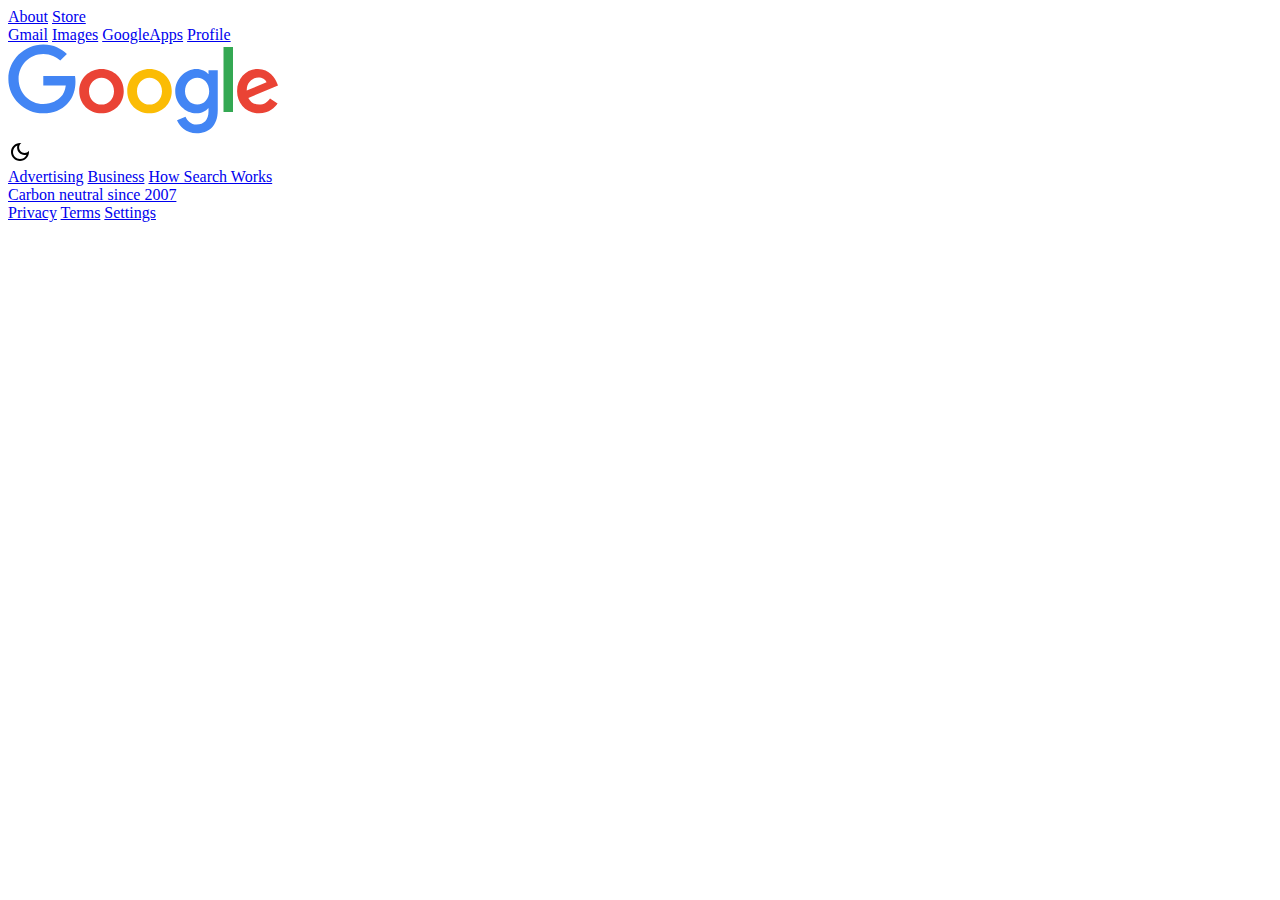
==== index.html @ 4e2bc86b "Updated README file, renamed google-homepage.html to index.html, created and img folder and added im" ====
<!DOCTYPE html>
<html lang="en">
    <!--General Webpage Information-->
    <head>
        <meta charset="UTF-8">
        <meta name="viewport" content="width=device-width, initial-scale=1.0">
        <title>Google</title>
        <link rel="shortcut icon" type="image/jpeg" href="../img/shortcut.jpeg">
        <link rel="preconnect" href="https://fonts.gstatic.com">
        <link href="https://fonts.googleapis.com/css2?family=Ubuntu:wght@300&display=swap" rel="stylesheet">
        <!--Link to custom CSS-->
        <link href="../style.css" rel="stylesheet">
    </head>
    <body>
        <header>
            <nav>
                <div>
                    <a href="#">About</a>
                    <a href="#">Store</a>
                </div>
                <div>
                    <a href="#">Gmail</a>
                    <a href="#">Images</a>
                    <a href="#">GoogleApps</a>
                    <a href="#">Profile</a>
                </div>
            </nav>
        </header>
        <main>
            <div>
                <img src="../img/google.svg" alt="Google">
            </div>
            <div>
                <img src="../img/darkmode.svg" alt="Darkmode">
            </div>
            <div>
                <!--google search bar-->
            </div>
            <div>
                <!--Google Search & I'm Feeling Lucky Buttons-->
            </div>
        </main>
        <footer>
            <div>
                <a href="#">Advertising</a>
                <a href="#">Business</a>
                <a href="#">How Search Works</a>
            </div>
            <div>
                <a href="#">Carbon neutral since 2007</a>
            </div>
            <div>
                <a href="#">Privacy</a>
                <a href="#">Terms</a>
                <a href="#">Settings</a>
            </div>
        </footer>
    </body>
</html>
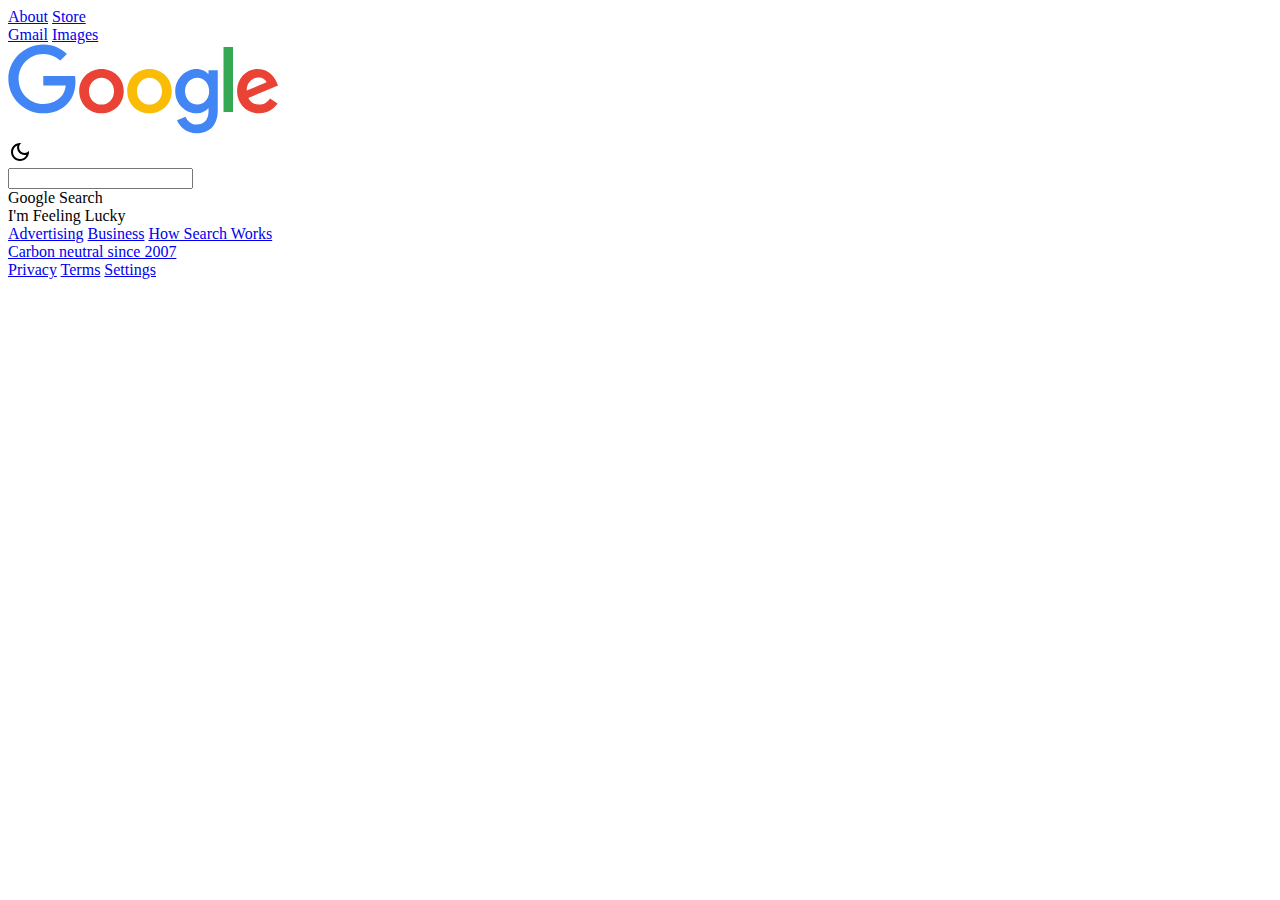
==== commit c9ca72c0: "Add profile image, create css file, add all main components of index, comment code" ====
--- a/index.html
+++ b/index.html
@@ -3,52 +3,76 @@
     <!--General Webpage Information-->
     <head>
         <meta charset="UTF-8">
+        <!--Make page responsive-->
         <meta name="viewport" content="width=device-width, initial-scale=1.0">
+        <!--Title that shows up in tab-->
         <title>Google</title>
+        <!--Adds icon in front of title-->
         <link rel="shortcut icon" type="image/jpeg" href="../img/shortcut.jpeg">
+        <!--Fonts-->
         <link rel="preconnect" href="https://fonts.gstatic.com">
         <link href="https://fonts.googleapis.com/css2?family=Ubuntu:wght@300&display=swap" rel="stylesheet">
         <!--Link to custom CSS-->
         <link href="../style.css" rel="stylesheet">
     </head>
     <body>
+        <!--Header-->
         <header>
+            <!--Nav Bar-->
             <nav>
+                <!--Links on top left of page-->
                 <div>
                     <a href="#">About</a>
                     <a href="#">Store</a>
                 </div>
+                <!--Links on top right of page-->
                 <div>
                     <a href="#">Gmail</a>
                     <a href="#">Images</a>
-                    <a href="#">GoogleApps</a>
-                    <a href="#">Profile</a>
+                    <a href="#"><div onclick="myMenu()" class="menu gsprite"></div></a>
+                    <a href="#" id="login"><div></div></a>
                 </div>
             </nav>
+            <div id="popup" style="display: none;">
+                <!--popup menu items here-->
+            </div>
         </header>
+        <!--Main body-->
         <main>
+            <!--Google Logo-->
             <div>
                 <img src="../img/google.svg" alt="Google">
             </div>
+            <!--Darkmode Selector-->
             <div>
                 <img src="../img/darkmode.svg" alt="Darkmode">
             </div>
             <div>
-                <!--google search bar-->
-            </div>
-            <div>
-                <!--Google Search & I'm Feeling Lucky Buttons-->
+                <!--Google Search bar-->
+                <form>
+                    <div class="search_icon gsprite"></div>
+                    <input type="text" name="search" id="search">
+                    <!--Google Search & I'm Feeling Lucky Buttons-->
+                    <div class="buttons">
+                        <a><div id="gsearch">Google Search</div></a>
+                        <a><div id="lucky">I'm Feeling Lucky</div></a>
+                    </div>
+                </form>
             </div>
         </main>
+        <!--Footer-->
         <footer>
+            <!--Links on bottom left of page-->
             <div>
                 <a href="#">Advertising</a>
                 <a href="#">Business</a>
                 <a href="#">How Search Works</a>
             </div>
+            <!--Link on bottom center of page-->
             <div>
                 <a href="#">Carbon neutral since 2007</a>
             </div>
+            <!--Links on bottom right of page-->
             <div>
                 <a href="#">Privacy</a>
                 <a href="#">Terms</a>
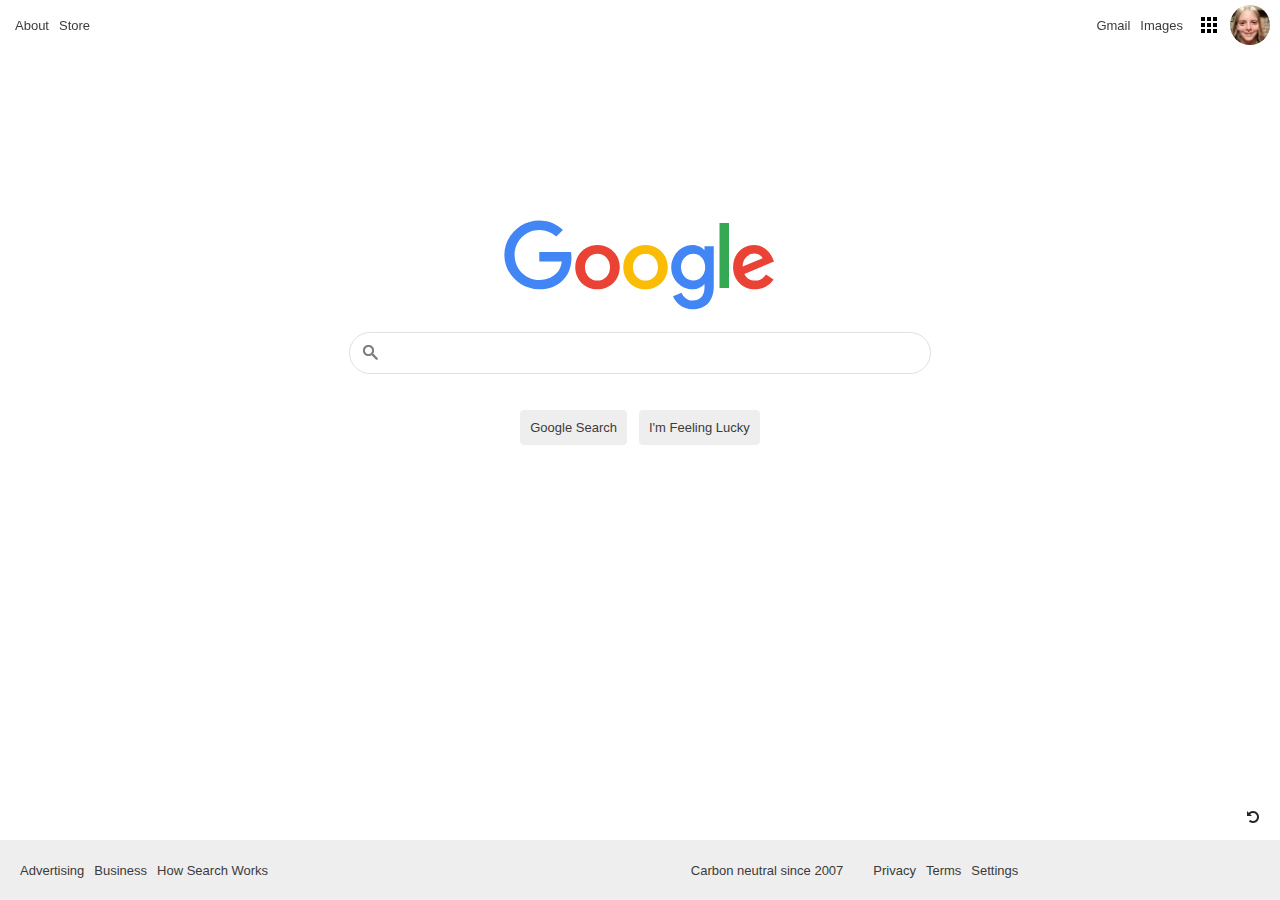
==== commit e256e7a7: "Edit README, Add popup menu, Add CSS, Add JS" ====
--- a/index.html
+++ b/index.html
@@ -14,6 +14,8 @@
         <link href="https://fonts.googleapis.com/css2?family=Ubuntu:wght@300&display=swap" rel="stylesheet">
         <!--Link to custom CSS-->
         <link href="../style.css" rel="stylesheet">
+        <!--Link to custom JS-->
+        <link href="../script.js">
     </head>
     <body>
         <!--Header-->
@@ -33,8 +35,28 @@
                     <a href="#" id="login"><div></div></a>
                 </div>
             </nav>
-            <div id="popup" style="display: none;">
-                <!--popup menu items here-->
+            <!--Popup Menu for "myMenu"-->
+            <div id="popup" class="popup" style="display: none;">
+                <a href="#">
+                    <div class="first sprite"></div>
+                    <div class="icon_text">Tribute</div>
+                </a>
+                <a href="#">
+                    <div class="second sprite"></div>
+                    <div class="icon_text">Form</div>
+                </a>
+                <a href="#">
+                    <div class="third sprite"></div>
+                    <div class="icon_text">Landing</div>
+                </a>
+                <a href="#">
+                    <div class="fourth sprite"></div>
+                    <div class="icon_text">Documentation</div>
+                </a>
+                <a href="#">
+                    <div class="fifth sprite"></div>
+                    <div class="icon_text">Portfolio</div>
+                </a>
             </div>
         </header>
         <!--Main body-->
@@ -42,10 +64,6 @@
             <!--Google Logo-->
             <div>
                 <img src="../img/google.svg" alt="Google">
-            </div>
-            <!--Darkmode Selector-->
-            <div>
-                <img src="../img/darkmode.svg" alt="Darkmode">
             </div>
             <div>
                 <!--Google Search bar-->
@@ -60,24 +78,31 @@
                 </form>
             </div>
         </main>
+        <!--Darkmode Selector-->
+        <div onclick="darkMode()">
+            <span class="switch gsprite"></span>
+            <!--<img src="../img/darkmode.svg" alt="Darkmode">-->
+        </div>
         <!--Footer-->
         <footer>
-            <!--Links on bottom left of page-->
-            <div>
-                <a href="#">Advertising</a>
-                <a href="#">Business</a>
-                <a href="#">How Search Works</a>
-            </div>
-            <!--Link on bottom center of page-->
-            <div>
-                <a href="#">Carbon neutral since 2007</a>
-            </div>
-            <!--Links on bottom right of page-->
-            <div>
-                <a href="#">Privacy</a>
-                <a href="#">Terms</a>
-                <a href="#">Settings</a>
-            </div>
+            <nav>
+                <!--Links on bottom left of page-->
+                <div>
+                    <a href="#">Advertising</a>
+                    <a href="#">Business</a>
+                    <a href="#">How Search Works</a>
+                </div>
+                <!--Link on bottom center of page-->
+                <div>
+                    <a href="#">Carbon neutral since 2007</a>
+                </div>
+                <!--Links on bottom right of page-->
+                <div>
+                    <a href="#">Privacy</a>
+                    <a href="#">Terms</a>
+                    <a href="#">Settings</a>
+                </div>
+            </nav>
         </footer>
     </body>
 </html>--- a/style.css
+++ b/style.css
@@ -0,0 +1,234 @@
+:focus {
+    outline: none;
+}
+.sprite {
+    background-image: url("img/sprite.png");
+    background-color: transparent;
+    background-repeat: no-repeat;
+}
+.gsprite{
+    background-image: url("img/gsprite.png");
+    background-color: transparent;
+    background-repeat: no-repeat;
+}
+body{
+    height: 100vh;
+    margin: 0;
+    font-family: Arial, Helvetica, sans-serif;
+    font-size: small;
+}
+header{
+    top: 0;
+    width: 100%;
+    display: flex;
+    flex-direction: row;
+    position: fixed;
+    z-index: 1;
+}
+nav{
+    width: 100%;
+    height: 50px;
+    display: flex;
+    align-items: center;
+}
+nav div{
+    display: flex;
+    width: 50%;
+    padding: 10px;
+    align-items: center;
+}
+nav div:nth-child(1){
+    justify-content: start;
+}
+nav div:nth-child(2){
+    justify-content: flex-end;
+    text-align: right;
+    right: 0;
+}
+nav div a{
+    padding: 5px;
+    white-space: nowrap;
+    text-decoration: none;
+    color: #3b3b3b;
+}
+a:hover{
+    text-decoration: underline;
+}
+#login{
+    background: url("img/profile.jpg");
+    height: 30px;
+    width: 30px;
+    background-size: cover;
+    border-radius: 50%;
+    background-position: -1px;
+    cursor: pointer;
+}
+#login div{
+    padding: 5px;
+    line-height: 10px;
+}
+.popup{
+    position: absolute;
+    top: 60px;
+    right: 20px;
+    width: 220px;
+    height: 330px;
+    background-color: #fff;
+    border: 1px solid #c0c0c0;
+    flex-wrap: wrap;
+    align-content: space-around;
+    justify-content: flex-start;
+    box-shadow: 1px -1px 5px silver;
+    z-index: 99;
+    border-radius: 5px;
+}
+.popup a{
+    text-decoration: none;
+    color: #3b3b3b;
+    display: flex;
+    flex-direction: column;
+    align-items: center;
+    justify-content: center;
+    width: 90px;
+    height: 90px;
+    padding: 10px;
+}
+.popup a:hover{
+    background-color: #e8f0fe;
+}
+.popup a div:nth-of-type(1){
+    height: 48px;
+    width: 48px;
+}
+.first{
+    background-position: -10px -57px;
+}
+.second{
+    background-position: -10px -118px;
+}
+.third{
+    background-position: -10px -3px;
+}
+.fourth{
+    background-position: -10px -178px;
+}
+.fifth{
+    background-position: -10px -235px;
+}
+.icon_text{
+    padding-top: 5px;
+}
+main{
+    display: flex;
+    flex-direction: column;
+    align-items: center;
+    justify-content: center;
+    position: relative;
+    padding-top: 220px;
+}
+main img{
+    display: block;
+    margin: 0 auto;
+}
+.menu{
+    background-position: -131px -37px;
+    padding: 0;
+    height: 32px;
+    width: 32px;
+}
+.menu:hover{
+    background-color: #eee;
+    border-radius: 50%;
+}
+.search_icon{
+    position: absolute;
+    padding: 11px 11px;
+    filter: contrast(0);
+    background-position: -248px -35px;
+    margin: 30px 30px;
+}
+.switch{
+    position: fixed;
+    bottom: 70px;
+    right: 15px;
+    height: 25px;
+    width: 25px;
+    background-position: -212px -40px;
+    cursor: pointer;
+}
+.switch:hover{
+    background-color: #eee;
+    border-radius: 50%;
+}
+.dark-mode{
+    background-color: #35363A;
+    color: #fff;
+}
+.dark-mode nav div a{
+    color: #fff;
+}
+.dark-mode .popup{
+    background-color: #35363A;
+    box-shadow: 0 -1px 2px 0 rgba(0, 0, 0, 0.3), 0 -2px 6px 2px rgba(0, 0, 0, 0.15);
+    border: 1px solid #000;
+}
+.dark-mode .popup a .icon_text{
+    filter: invert();
+}
+.dark-mode .buttons div{
+    color: #fff;
+    background-color: #2c2d31;
+}
+.dark-mode footer{
+    background-color: #2c2d31;
+}
+.dark-mode .switch, .dark-mode .menu, .dark-mode .search_icon{
+    filter: invert();
+}
+.dark-mode #search{
+    background-color: #393a3f;
+    color: #fff;
+}
+#search{
+    width: 50vw;
+    max-width: 500px;
+    height: 40px;
+    border: 1px solid #e1e1e1;
+    border-radius: 50px;
+    padding: 0 40px;
+    font-size: initial;
+    margin: 20px;
+}
+#search:hover, #search:active, #search:focus{
+    box-shadow: 0px 1.7px 5px #dfdfdf;;
+    outline: none;
+}
+.buttons{
+    display: flex;
+    flex-direction: row;
+    justify-content: center;
+    padding: 10px;
+}
+.buttons div{
+    margin: 5px;
+    padding: 10px;
+    color: #3b3b3b;
+    background-color: #eee;
+    border-color: #c0c0c0;
+    cursor: pointer;
+    border: 1px solid #fff;
+    border-radius: 5px;
+}
+.buttons div:hover{
+    border: 1px solid #c0c0c0;
+}
+.buttons a:hover{
+    text-decoration: none;
+}
+footer{
+    background-color: #eeeeee;
+    padding: 5px;
+    position: fixed;
+    bottom: 0;
+    width: 100%;
+}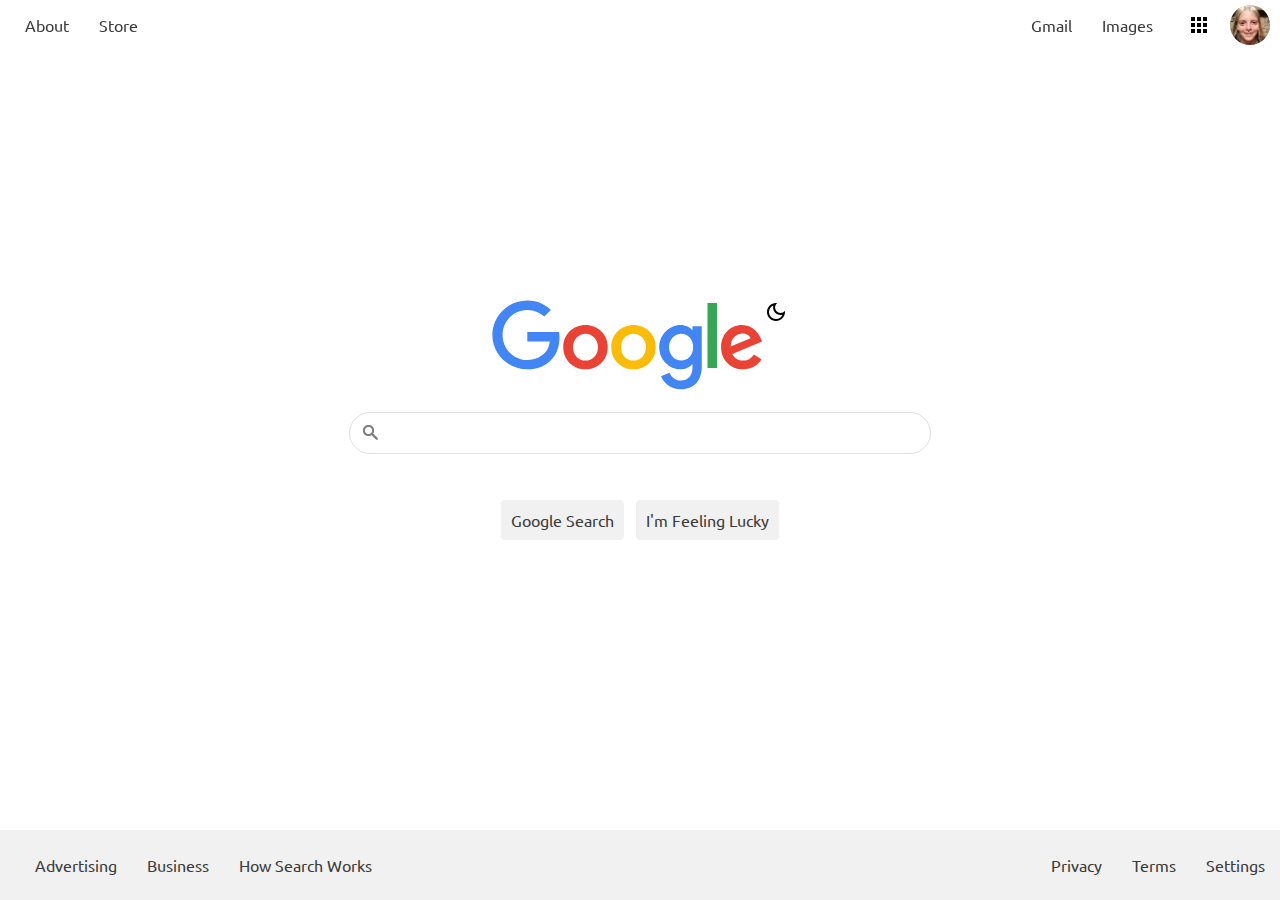
==== commit 0773d35b: "Remove unused img, update font, change darkmode toggle location, update JS and CSS" ====
--- a/index.html
+++ b/index.html
@@ -14,8 +14,6 @@
         <link href="https://fonts.googleapis.com/css2?family=Ubuntu:wght@300&display=swap" rel="stylesheet">
         <!--Link to custom CSS-->
         <link href="../style.css" rel="stylesheet">
-        <!--Link to custom JS-->
-        <link href="../script.js">
     </head>
     <body>
         <!--Header-->
@@ -31,11 +29,11 @@
                 <div>
                     <a href="#">Gmail</a>
                     <a href="#">Images</a>
-                    <a href="#"><div onclick="myMenu()" class="menu gsprite"></div></a>
-                    <a href="#" id="login"><div></div></a>
+                    <a href="#"><div onclick="googleApps()" class="menu gsprite"></div></a>
+                    <a href="#" id="login"></a>
                 </div>
             </nav>
-            <!--Popup Menu for "myMenu"-->
+            <!--Popup Menu for "googleApps"-->
             <div id="popup" class="popup" style="display: none;">
                 <a href="#">
                     <div class="first sprite"></div>
@@ -62,8 +60,10 @@
         <!--Main body-->
         <main>
             <!--Google Logo-->
-            <div>
+            <div class="row">
                 <img src="../img/google.svg" alt="Google">
+                <!--Darkmode Selector-->
+                <div onclick="darkMode()" class="switch dark-icon"></div>
             </div>
             <div>
                 <!--Google Search bar-->
@@ -78,31 +78,24 @@
                 </form>
             </div>
         </main>
-        <!--Darkmode Selector-->
-        <div onclick="darkMode()">
-            <span class="switch gsprite"></span>
-            <!--<img src="../img/darkmode.svg" alt="Darkmode">-->
-        </div>
         <!--Footer-->
         <footer>
             <nav>
                 <!--Links on bottom left of page-->
-                <div>
+                <div class="left">
                     <a href="#">Advertising</a>
                     <a href="#">Business</a>
                     <a href="#">How Search Works</a>
                 </div>
-                <!--Link on bottom center of page-->
-                <div>
-                    <a href="#">Carbon neutral since 2007</a>
-                </div>
                 <!--Links on bottom right of page-->
-                <div>
+                <div class="right">
                     <a href="#">Privacy</a>
                     <a href="#">Terms</a>
                     <a href="#">Settings</a>
                 </div>
             </nav>
         </footer>
+    <!--Link to custom JS-->
+    <script type="text/javascript" src="../script.js"></script>
     </body>
 </html>--- a/style.css
+++ b/style.css
@@ -14,8 +14,8 @@
 body{
     height: 100vh;
     margin: 0;
-    font-family: Arial, Helvetica, sans-serif;
-    font-size: small;
+    font-family: Ubuntu, Helvetica, sans-serif;
+    font-size: medium;
 }
 header{
     top: 0;
@@ -46,7 +46,7 @@
     right: 0;
 }
 nav div a{
-    padding: 5px;
+    padding: 15px;
     white-space: nowrap;
     text-decoration: none;
     color: #3b3b3b;
@@ -56,16 +56,12 @@
 }
 #login{
     background: url("img/profile.jpg");
-    height: 30px;
-    width: 30px;
+    height: 10px;
+    width: 10px;
     background-size: cover;
     border-radius: 50%;
     background-position: -1px;
     cursor: pointer;
-}
-#login div{
-    padding: 5px;
-    line-height: 10px;
 }
 .popup{
     position: absolute;
@@ -124,11 +120,15 @@
     align-items: center;
     justify-content: center;
     position: relative;
-    padding-top: 220px;
+    padding-top: 300px;
 }
 main img{
     display: block;
     margin: 0 auto;
+}
+.row{
+    display: flex;
+    flex-direction: row;
 }
 .menu{
     background-position: -131px -37px;
@@ -148,17 +148,18 @@
     margin: 30px 30px;
 }
 .switch{
-    position: fixed;
-    bottom: 70px;
-    right: 15px;
     height: 25px;
     width: 25px;
-    background-position: -212px -40px;
     cursor: pointer;
 }
 .switch:hover{
     background-color: #eee;
     border-radius: 50%;
+}
+.dark-icon{
+    background-image: url("img/darkmode.svg");
+    background-color: transparent;
+    background-repeat: no-repeat;
 }
 .dark-mode{
     background-color: #35363A;
@@ -207,13 +208,13 @@
     display: flex;
     flex-direction: row;
     justify-content: center;
-    padding: 10px;
+    padding: 20px;
 }
 .buttons div{
     margin: 5px;
     padding: 10px;
     color: #3b3b3b;
-    background-color: #eee;
+    background-color: #f1f1f1;
     border-color: #c0c0c0;
     cursor: pointer;
     border: 1px solid #fff;
@@ -225,10 +226,13 @@
 .buttons a:hover{
     text-decoration: none;
 }
-footer{
-    background-color: #eeeeee;
-    padding: 5px;
-    position: fixed;
+footer {
     bottom: 0;
     width: 100%;
+    display: flex;
+    flex-direction: row;
+    position: fixed;
+    z-index: 1;
+    background-color: #f1f1f1;
+    padding: 10px;
 }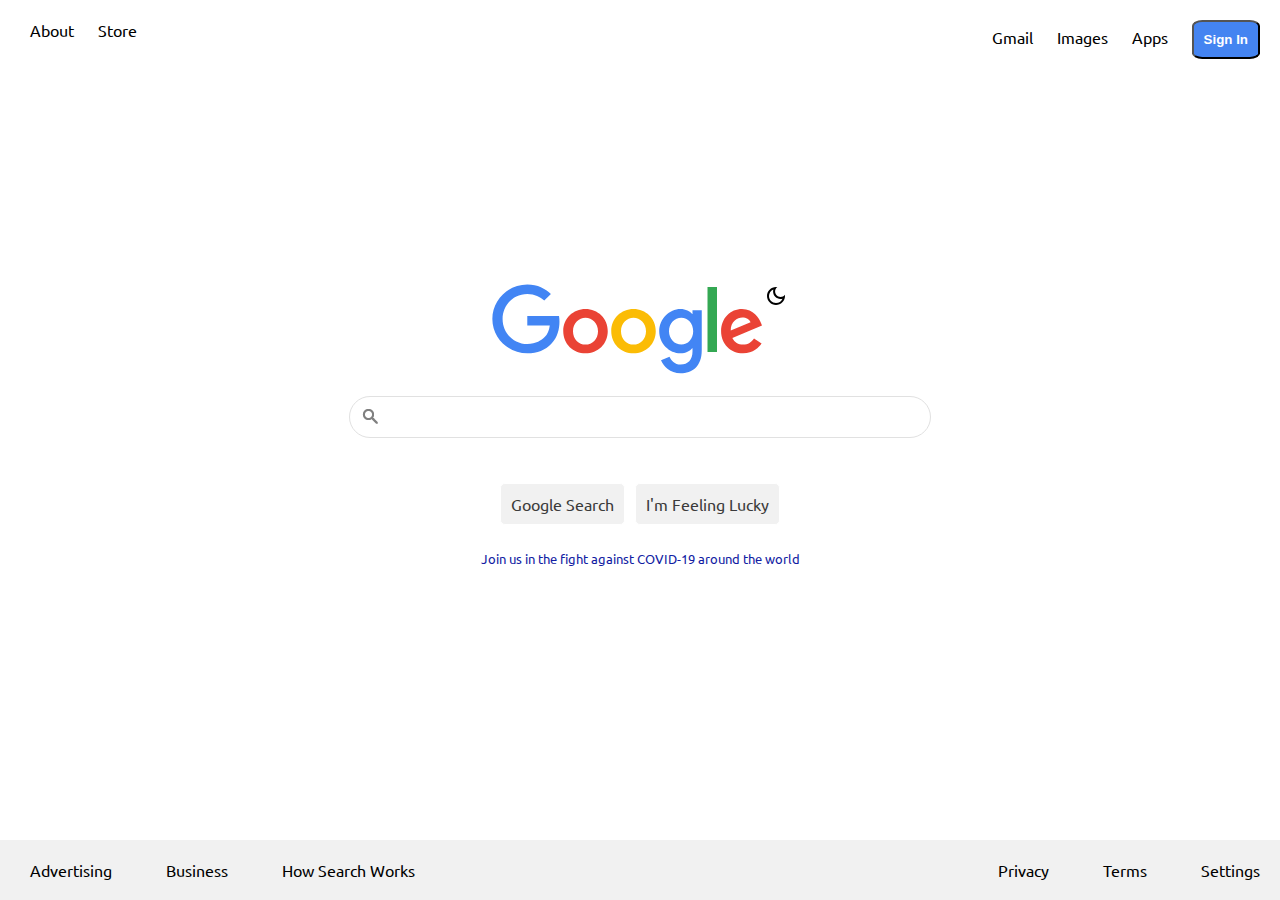
==== commit 55d3a5c2: "Simplified the page, Updated CSS" ====
--- a/index.html
+++ b/index.html
@@ -13,87 +13,62 @@
         <link rel="preconnect" href="https://fonts.gstatic.com">
         <link href="https://fonts.googleapis.com/css2?family=Ubuntu:wght@300&display=swap" rel="stylesheet">
         <!--Link to custom CSS-->
-        <link href="../style.css" rel="stylesheet">
+        <link href="../style.css" rel="stylesheet" type="text/css">
     </head>
     <body>
         <!--Header-->
         <header>
-            <!--Nav Bar-->
-            <nav>
-                <!--Links on top left of page-->
-                <div>
-                    <a href="#">About</a>
-                    <a href="#">Store</a>
-                </div>
-                <!--Links on top right of page-->
-                <div>
-                    <a href="#">Gmail</a>
-                    <a href="#">Images</a>
-                    <a href="#"><div onclick="googleApps()" class="menu gsprite"></div></a>
-                    <a href="#" id="login"></a>
-                </div>
-            </nav>
-            <!--Popup Menu for "googleApps"-->
-            <div id="popup" class="popup" style="display: none;">
-                <a href="#">
-                    <div class="first sprite"></div>
-                    <div class="icon_text">Tribute</div>
-                </a>
-                <a href="#">
-                    <div class="second sprite"></div>
-                    <div class="icon_text">Form</div>
-                </a>
-                <a href="#">
-                    <div class="third sprite"></div>
-                    <div class="icon_text">Landing</div>
-                </a>
-                <a href="#">
-                    <div class="fourth sprite"></div>
-                    <div class="icon_text">Documentation</div>
-                </a>
-                <a href="#">
-                    <div class="fifth sprite"></div>
-                    <div class="icon_text">Portfolio</div>
-                </a>
+            <!--Links on top left of page-->
+            <div class="header-left">
+                <a href="#">About</a>
+                <a href="#">Store</a>
+            </div>
+            <!--Links on top right of page-->
+            <div class="header-right">
+                <a href="#">Gmail</a>
+                <a href="#">Images</a>
+                <a href="#">Apps</a>
+                <button>Sign In</button>
             </div>
         </header>
         <!--Main body-->
         <main>
             <!--Google Logo-->
-            <div class="row">
+            <div class="google-logo">
                 <img src="../img/google.svg" alt="Google">
                 <!--Darkmode Selector-->
-                <div onclick="darkMode()" class="switch dark-icon"></div>
+                <div onclick="darkMode()" class="switch darkmode"></div>
             </div>
+            <!--Google Search bar & buttons-->
             <div>
-                <!--Google Search bar-->
                 <form>
-                    <div class="search_icon gsprite"></div>
+                    <div class="search-icon gsprite"></div>
                     <input type="text" name="search" id="search">
-                    <!--Google Search & I'm Feeling Lucky Buttons-->
                     <div class="buttons">
                         <a><div id="gsearch">Google Search</div></a>
                         <a><div id="lucky">I'm Feeling Lucky</div></a>
                     </div>
                 </form>
             </div>
+            <!--COVID link-->
+            <div class="COVID-link">
+                <a href="#">Join us in the fight against COVID-19 around the world</a>
+            </div>
         </main>
         <!--Footer-->
         <footer>
-            <nav>
-                <!--Links on bottom left of page-->
-                <div class="left">
-                    <a href="#">Advertising</a>
-                    <a href="#">Business</a>
-                    <a href="#">How Search Works</a>
-                </div>
-                <!--Links on bottom right of page-->
-                <div class="right">
-                    <a href="#">Privacy</a>
-                    <a href="#">Terms</a>
-                    <a href="#">Settings</a>
-                </div>
-            </nav>
+            <!--Links on bottom left of page-->
+            <div class="footer-left">
+                <a href="#">Advertising</a>
+                <a href="#">Business</a>
+                <a href="#">How Search Works</a>
+            </div>
+            <!--Links on bottom right of page-->
+            <div class="footer-right">
+                <a href="#">Privacy</a>
+                <a href="#">Terms</a>
+                <a href="#">Settings</a>
+            </div>
         </footer>
     <!--Link to custom JS-->
     <script type="text/javascript" src="../script.js"></script>
--- a/style.css
+++ b/style.css
@@ -1,118 +1,33 @@
-:focus {
-    outline: none;
-}
-.sprite {
-    background-image: url("img/sprite.png");
-    background-color: transparent;
-    background-repeat: no-repeat;
-}
-.gsprite{
-    background-image: url("img/gsprite.png");
-    background-color: transparent;
-    background-repeat: no-repeat;
-}
-body{
-    height: 100vh;
+html, body{
+    height: 100%;
     margin: 0;
+    padding: 0;
     font-family: Ubuntu, Helvetica, sans-serif;
     font-size: medium;
+    box-sizing: border-box;
 }
 header{
-    top: 0;
-    width: 100%;
-    display: flex;
-    flex-direction: row;
-    position: fixed;
-    z-index: 1;
+    overflow: hidden;
+    padding: 20px;
 }
-nav{
-    width: 100%;
-    height: 50px;
-    display: flex;
-    align-items: center;
+.header-left{
+    float: left;
 }
-nav div{
-    display: flex;
-    width: 50%;
+.header-right{
+    float: right;
+}
+header div a{
+    color: #000;
+    text-decoration: none;
+    margin: 10px;
+}
+header div button{
+    background: #4484f1;
     padding: 10px;
-    align-items: center;
-}
-nav div:nth-child(1){
-    justify-content: start;
-}
-nav div:nth-child(2){
-    justify-content: flex-end;
-    text-align: right;
-    right: 0;
-}
-nav div a{
-    padding: 15px;
-    white-space: nowrap;
-    text-decoration: none;
-    color: #3b3b3b;
-}
-a:hover{
-    text-decoration: underline;
-}
-#login{
-    background: url("img/profile.jpg");
-    height: 10px;
-    width: 10px;
-    background-size: cover;
-    border-radius: 50%;
-    background-position: -1px;
-    cursor: pointer;
-}
-.popup{
-    position: absolute;
-    top: 60px;
-    right: 20px;
-    width: 220px;
-    height: 330px;
-    background-color: #fff;
-    border: 1px solid #c0c0c0;
-    flex-wrap: wrap;
-    align-content: space-around;
-    justify-content: flex-start;
-    box-shadow: 1px -1px 5px silver;
-    z-index: 99;
-    border-radius: 5px;
-}
-.popup a{
-    text-decoration: none;
-    color: #3b3b3b;
-    display: flex;
-    flex-direction: column;
-    align-items: center;
-    justify-content: center;
-    width: 90px;
-    height: 90px;
-    padding: 10px;
-}
-.popup a:hover{
-    background-color: #e8f0fe;
-}
-.popup a div:nth-of-type(1){
-    height: 48px;
-    width: 48px;
-}
-.first{
-    background-position: -10px -57px;
-}
-.second{
-    background-position: -10px -118px;
-}
-.third{
-    background-position: -10px -3px;
-}
-.fourth{
-    background-position: -10px -178px;
-}
-.fifth{
-    background-position: -10px -235px;
-}
-.icon_text{
-    padding-top: 5px;
+    color: #fff;
+    font-weight: bold;
+    border-radius: 15%;
+    margin-left: 10px;
 }
 main{
     display: flex;
@@ -120,89 +35,34 @@
     align-items: center;
     justify-content: center;
     position: relative;
-    padding-top: 300px;
+    padding-top: 185px;
+    margin: 20px;
 }
-main img{
-    display: block;
+main div a{
+    text-decoration: none;
+    color:#131da3;
+}
+.google-logo{
+    display: flex;
+    flex-direction: row;
     margin: 0 auto;
 }
-.row{
-    display: flex;
-    flex-direction: row;
+.darkmode{
+    background-image: url("img/darkmode.svg");
+    background-color: transparent;
+    background-repeat: no-repeat;
 }
-.menu{
-    background-position: -131px -37px;
-    padding: 0;
-    height: 32px;
-    width: 32px;
-}
-.menu:hover{
-    background-color: #eee;
-    border-radius: 50%;
-}
-.search_icon{
+.search-icon{
     position: absolute;
     padding: 11px 11px;
     filter: contrast(0);
     background-position: -248px -35px;
     margin: 30px 30px;
 }
-.switch{
-    height: 25px;
-    width: 25px;
-    cursor: pointer;
-}
-.switch:hover{
-    background-color: #eee;
-    border-radius: 50%;
-}
-.dark-icon{
-    background-image: url("img/darkmode.svg");
+.gsprite{
+    background-image: url("img/gsprite.png");
     background-color: transparent;
     background-repeat: no-repeat;
-}
-.dark-mode{
-    background-color: #35363A;
-    color: #fff;
-}
-.dark-mode nav div a{
-    color: #fff;
-}
-.dark-mode .popup{
-    background-color: #35363A;
-    box-shadow: 0 -1px 2px 0 rgba(0, 0, 0, 0.3), 0 -2px 6px 2px rgba(0, 0, 0, 0.15);
-    border: 1px solid #000;
-}
-.dark-mode .popup a .icon_text{
-    filter: invert();
-}
-.dark-mode .buttons div{
-    color: #fff;
-    background-color: #2c2d31;
-}
-.dark-mode footer{
-    background-color: #2c2d31;
-}
-.dark-mode .switch, .dark-mode .menu, .dark-mode .search_icon{
-    filter: invert();
-}
-.dark-mode #search{
-    background-color: #393a3f;
-    color: #fff;
-}
-#search{
-    width: 50vw;
-    max-width: 500px;
-    height: 40px;
-    border: 1px solid #e1e1e1;
-    border-radius: 50px;
-    padding: 0 40px;
-    font-size: initial;
-    margin: 20px;
-}
-#search:hover, #search:active, #search:focus{
-    box-shadow: 0px 1.7px 5px #dfdfdf;;
-    outline: none;
 }
 .buttons{
     display: flex;
@@ -226,13 +86,72 @@
 .buttons a:hover{
     text-decoration: none;
 }
+#search{
+    width: 50vw;
+    max-width: 500px;
+    height: 40px;
+    border: 1px solid #e1e1e1;
+    border-radius: 50px;
+    padding: 0 40px;
+    font-size: initial;
+    margin: 20px;
+}
+#search:hover, #search:active, #search:focus{
+    box-shadow: 0px 2px 5px #dfdfdf;;
+    outline: none;
+}
+.COVID-link{
+    font-size: small;
+}
+a:hover{
+    text-decoration: underline;
+}
 footer {
+    background-color: #f1f1f1;
+    width: 100vw;
+    padding: 20px;
     bottom: 0;
-    width: 100%;
-    display: flex;
-    flex-direction: row;
     position: fixed;
-    z-index: 1;
-    background-color: #f1f1f1;
-    padding: 10px;
+}
+.footer-left{
+    float: left;
+}
+.footer-right{
+    float: right;
+}
+footer div a{
+    color: #000;
+    text-decoration: none;
+    margin: 10px;
+    padding: 30px 30px 30px 0px;
+}
+.switch{
+    height: 25px;
+    width: 25px;
+    cursor: pointer;
+}
+.switch:hover{
+    background-color: #eee;
+    border-radius: 50%;
+}
+.dark-mode{
+    background-color: #35363A;
+    color: #fff;
+}
+.dark-mode div a{
+    color: #fff;
+}
+.dark-mode .buttons div{
+    color: #fff;
+    background-color: #2c2d31;
+}
+.dark-mode footer{
+    background-color: #2c2d31;
+}
+.dark-mode .switch, .dark-mode .menu, .dark-mode .search-icon{
+    filter: invert();
+}
+.dark-mode #search{
+    background-color: #393a3f;
+    color: #fff;
 }